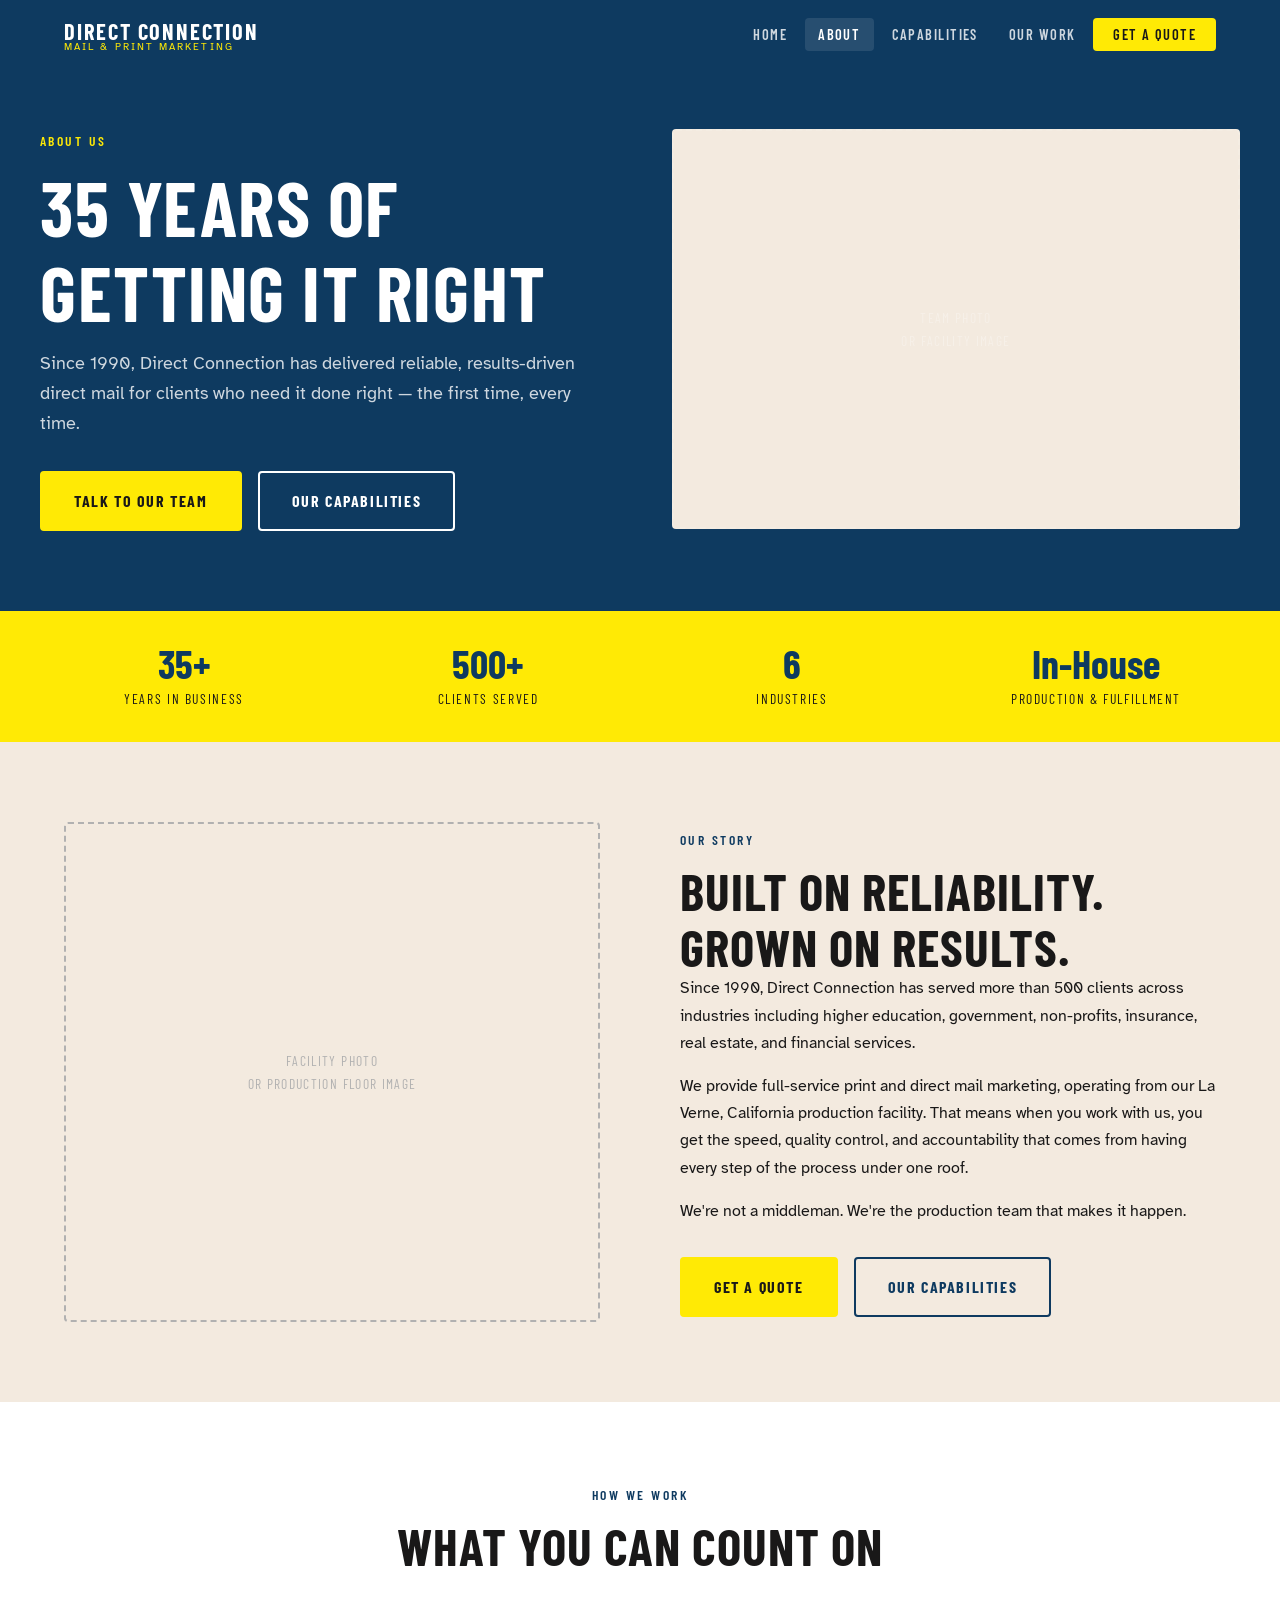
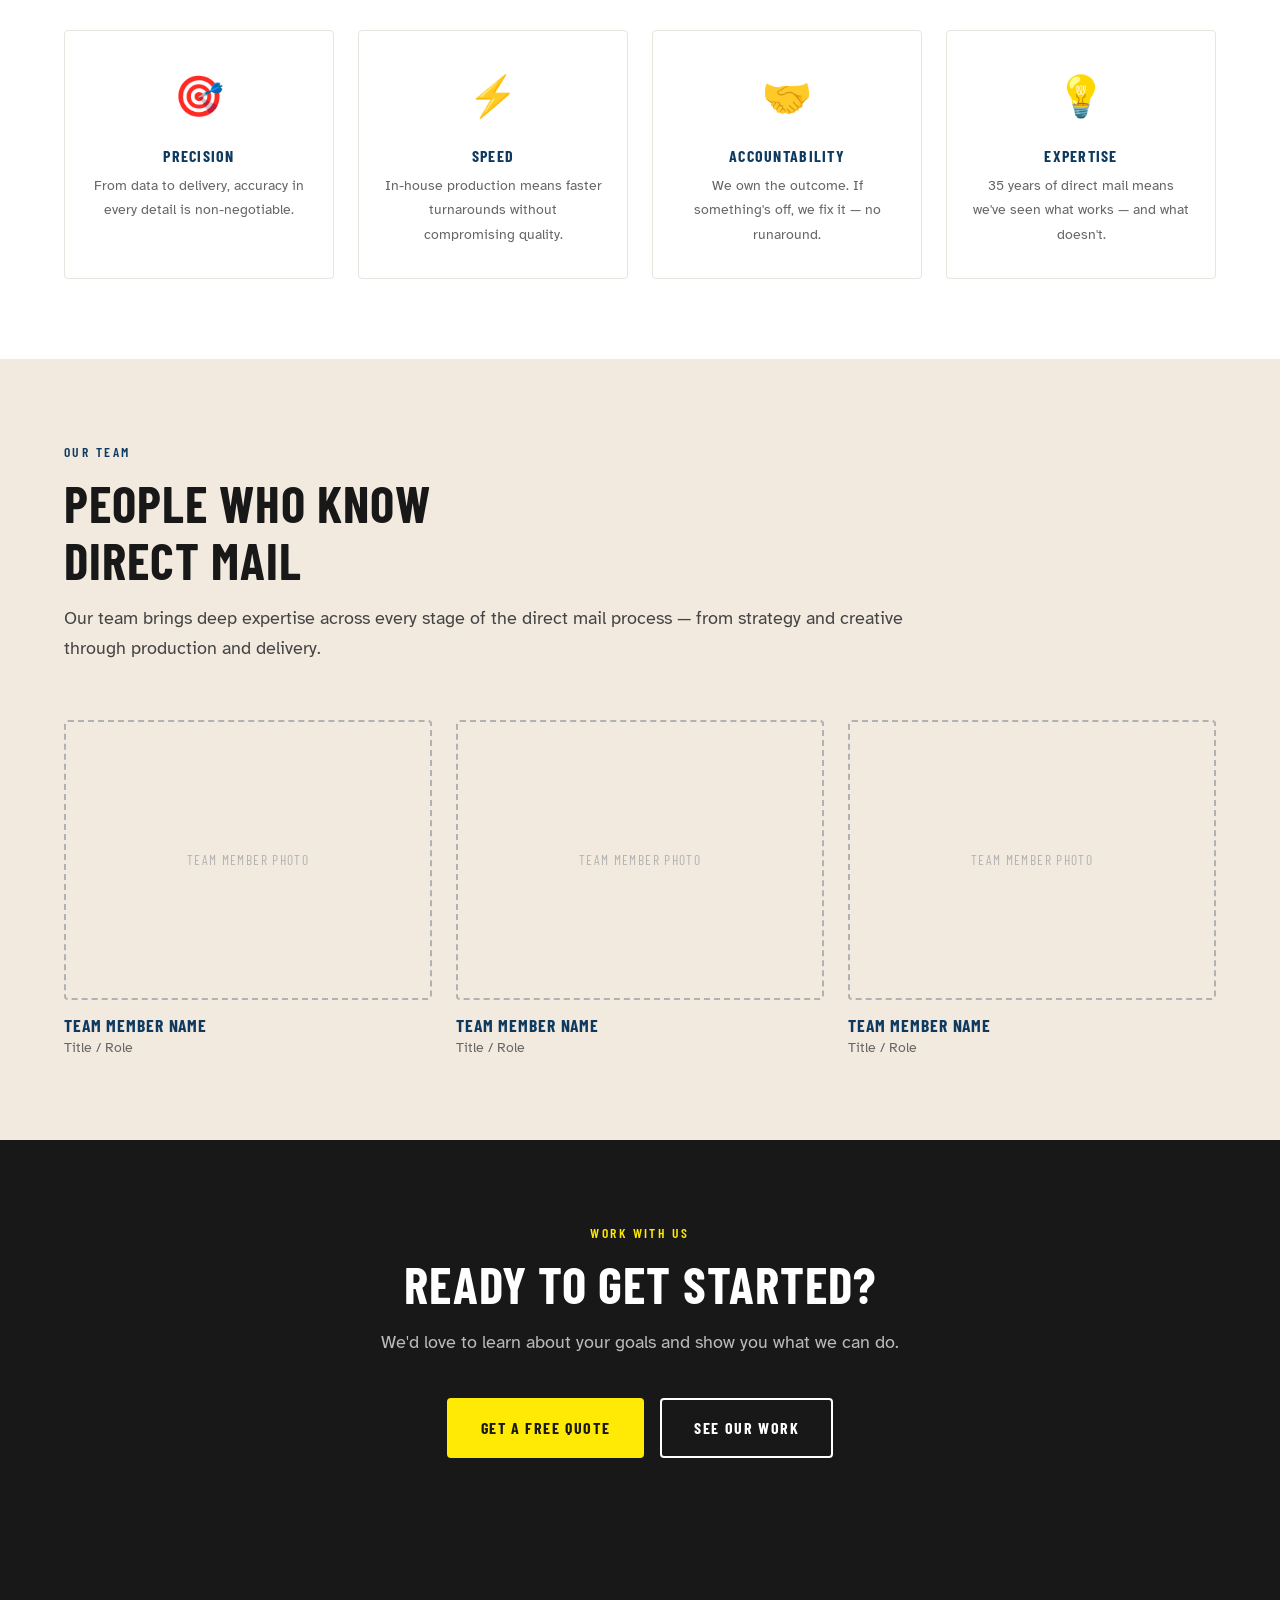
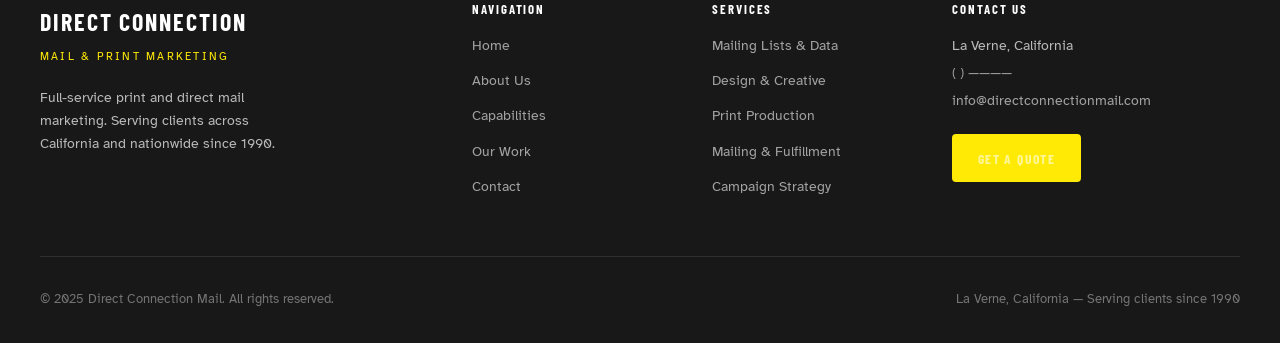
==== about.html @ 409cc42f "Initial commit — Direct Connection Mail website Full static site with brand colors, Google Fonts, an" ====
<!DOCTYPE html>
<html lang="en">
<head>
  <meta charset="UTF-8">
  <meta name="viewport" content="width=device-width, initial-scale=1.0">
  <title>About Us — Direct Connection Mail | La Verne, CA</title>
  <meta name="description" content="Since 1990, Direct Connection Mail has served 500+ clients with full-service print and direct mail marketing from our La Verne, California production facility.">

  <link rel="preconnect" href="https://fonts.googleapis.com">
  <link rel="preconnect" href="https://fonts.gstatic.com" crossorigin>
  <link href="https://fonts.googleapis.com/css2?family=Atkinson+Hyperlegible:ital,wght@0,400;0,700;1,400&family=Barlow+Condensed:wght@400;600;700;800&family=Dancing+Script:wght@600&display=swap" rel="stylesheet">

  <link rel="stylesheet" href="css/style.css">
</head>
<body>

  <!-- ── NAVIGATION ── -->
  <header class="site-header" role="banner">
    <nav class="nav-inner" aria-label="Main navigation">
      <a href="index.html" class="nav-logo" aria-label="Direct Connection Mail home">
        <span class="logo-main">Direct Connection</span>
        <span class="logo-sub">Mail &amp; Print Marketing</span>
      </a>
      <ul class="nav-links" role="list">
        <li><a href="index.html">Home</a></li>
        <li><a href="about.html">About</a></li>
        <li><a href="capabilities.html">Capabilities</a></li>
        <li><a href="work.html">Our Work</a></li>
        <li><a href="contact.html" class="nav-cta">Get a Quote</a></li>
      </ul>
      <button class="nav-toggle" aria-label="Open menu" aria-expanded="false">
        <span></span><span></span><span></span>
      </button>
    </nav>
  </header>

  <main>

    <!-- ── PAGE HERO ── -->
    <section class="page-hero" aria-label="About page hero">
      <div class="page-hero-inner">
        <div>
          <span class="eyebrow on-dark">About Us</span>
          <h1>35 Years of<br>Getting It Right</h1>
          <p>Since 1990, Direct Connection has delivered reliable, results-driven direct mail for clients who need it done right — the first time, every time.</p>
          <div class="btn-group" style="margin-top:2rem;">
            <a href="contact.html" class="btn btn-primary">Talk to Our Team</a>
            <a href="capabilities.html" class="btn btn-outline-white">Our Capabilities</a>
          </div>
        </div>
        <div>
          <div class="img-placeholder" style="height:400px; border-radius:4px; border-color:rgba(255,255,255,0.15); color:rgba(255,255,255,0.3);">
            TEAM PHOTO<br>or Facility Image
          </div>
        </div>
      </div>
    </section>

    <!-- ── STATS BAR ── -->
    <section class="stats-bar" aria-label="Company statistics">
      <div class="stats-bar-inner">
        <div class="stat-item">
          <div class="num" data-count="35" data-suffix="+">35+</div>
          <div class="label">Years in Business</div>
        </div>
        <div class="stat-item">
          <div class="num" data-count="500" data-suffix="+">500+</div>
          <div class="label">Clients Served</div>
        </div>
        <div class="stat-item">
          <div class="num">6</div>
          <div class="label">Industries</div>
        </div>
        <div class="stat-item">
          <div class="num">In-House</div>
          <div class="label">Production &amp; Fulfillment</div>
        </div>
      </div>
    </section>

    <!-- ── COMPANY STORY ── -->
    <section class="about-story" aria-labelledby="story-heading">
      <div class="about-story-inner container">
        <div class="about-story-img fade-in">
          <div class="img-placeholder" style="height:500px; border-radius:4px;">
            FACILITY PHOTO<br>or Production Floor Image
          </div>
        </div>
        <div class="fade-in fade-in-delay-1">
          <span class="eyebrow">Our Story</span>
          <h2 id="story-heading">Built on Reliability.<br>Grown on Results.</h2>
          <p>
            Since 1990, Direct Connection has served more than 500 clients across industries including higher education, government, non-profits, insurance, real estate, and financial services.
          </p>
          <p>
            We provide full-service print and direct mail marketing, operating from our La Verne, California production facility. That means when you work with us, you get the speed, quality control, and accountability that comes from having every step of the process under one roof.
          </p>
          <p>
            We're not a middleman. We're the production team that makes it happen.
          </p>
          <div class="btn-group" style="margin-top:2rem;">
            <a href="contact.html" class="btn btn-primary">Get a Quote</a>
            <a href="capabilities.html" class="btn btn-outline-navy">Our Capabilities</a>
          </div>
        </div>
      </div>
    </section>

    <!-- ── VALUES ── -->
    <section class="about-values section" aria-labelledby="values-heading">
      <div class="container">
        <div class="section-header text-center fade-in">
          <span class="eyebrow">How We Work</span>
          <h2 id="values-heading">What You Can Count On</h2>
        </div>

        <div class="values-grid">
          <div class="value-item fade-in fade-in-delay-1">
            <div class="val-icon" aria-hidden="true">🎯</div>
            <h4>Precision</h4>
            <p>From data to delivery, accuracy in every detail is non-negotiable.</p>
          </div>
          <div class="value-item fade-in fade-in-delay-2">
            <div class="val-icon" aria-hidden="true">⚡</div>
            <h4>Speed</h4>
            <p>In-house production means faster turnarounds without compromising quality.</p>
          </div>
          <div class="value-item fade-in fade-in-delay-3">
            <div class="val-icon" aria-hidden="true">🤝</div>
            <h4>Accountability</h4>
            <p>We own the outcome. If something's off, we fix it — no runaround.</p>
          </div>
          <div class="value-item fade-in fade-in-delay-4">
            <div class="val-icon" aria-hidden="true">💡</div>
            <h4>Expertise</h4>
            <p>35 years of direct mail means we've seen what works — and what doesn't.</p>
          </div>
        </div>
      </div>
    </section>

    <!-- ── TEAM / FACILITY ── -->
    <section class="section bg-cream" aria-labelledby="team-heading">
      <div class="container">
        <div class="section-header fade-in">
          <span class="eyebrow">Our Team</span>
          <h2 id="team-heading">People Who Know<br>Direct Mail</h2>
          <p>Our team brings deep expertise across every stage of the direct mail process — from strategy and creative through production and delivery.</p>
        </div>

        <div style="display:grid; grid-template-columns:repeat(3,1fr); gap:1.5rem; margin-top:2rem;">
          <div class="fade-in fade-in-delay-1">
            <div class="img-placeholder" style="height:280px; border-radius:4px; margin-bottom:1rem;">TEAM MEMBER PHOTO</div>
            <h4 style="font-family:var(--font-head); text-transform:uppercase; letter-spacing:0.05em; color:var(--navy); font-size:1.1rem;">Team Member Name</h4>
            <p style="font-size:0.9rem; color:#666;">Title / Role</p>
          </div>
          <div class="fade-in fade-in-delay-2">
            <div class="img-placeholder" style="height:280px; border-radius:4px; margin-bottom:1rem;">TEAM MEMBER PHOTO</div>
            <h4 style="font-family:var(--font-head); text-transform:uppercase; letter-spacing:0.05em; color:var(--navy); font-size:1.1rem;">Team Member Name</h4>
            <p style="font-size:0.9rem; color:#666;">Title / Role</p>
          </div>
          <div class="fade-in fade-in-delay-3">
            <div class="img-placeholder" style="height:280px; border-radius:4px; margin-bottom:1rem;">TEAM MEMBER PHOTO</div>
            <h4 style="font-family:var(--font-head); text-transform:uppercase; letter-spacing:0.05em; color:var(--navy); font-size:1.1rem;">Team Member Name</h4>
            <p style="font-size:0.9rem; color:#666;">Title / Role</p>
          </div>
        </div>
      </div>
    </section>

    <!-- ── CTA BAND ── -->
    <section class="cta-band" aria-labelledby="about-cta-heading">
      <div class="container">
        <span class="eyebrow on-dark">Work With Us</span>
        <h2 id="about-cta-heading">Ready to Get Started?</h2>
        <p>We'd love to learn about your goals and show you what we can do.</p>
        <div class="btn-group">
          <a href="contact.html" class="btn btn-primary">Get a Free Quote</a>
          <a href="work.html" class="btn btn-outline-white">See Our Work</a>
        </div>
      </div>
    </section>

  </main>

  <!-- ── FOOTER ── -->
  <footer class="site-footer" role="contentinfo">
    <div class="footer-inner">
      <div class="footer-brand">
        <div class="logo-main">Direct Connection</div>
        <div class="logo-sub">Mail &amp; Print Marketing</div>
        <p>Full-service print and direct mail marketing. Serving clients across California and nationwide since 1990.</p>
      </div>
      <div class="footer-col">
        <h5>Navigation</h5>
        <ul>
          <li><a href="index.html">Home</a></li>
          <li><a href="about.html">About Us</a></li>
          <li><a href="capabilities.html">Capabilities</a></li>
          <li><a href="work.html">Our Work</a></li>
          <li><a href="contact.html">Contact</a></li>
        </ul>
      </div>
      <div class="footer-col">
        <h5>Services</h5>
        <ul>
          <li><a href="capabilities.html">Mailing Lists &amp; Data</a></li>
          <li><a href="capabilities.html">Design &amp; Creative</a></li>
          <li><a href="capabilities.html">Print Production</a></li>
          <li><a href="capabilities.html">Mailing &amp; Fulfillment</a></li>
          <li><a href="capabilities.html">Campaign Strategy</a></li>
        </ul>
      </div>
      <div class="footer-col footer-contact">
        <h5>Contact Us</h5>
        <p>
          La Verne, California<br>
          <a href="tel:+1XXXXXXXXXX">( ) &mdash;&mdash;&mdash;&mdash;</a><br>
          <a href="mailto:info@directconnectionmail.com">info@directconnectionmail.com</a>
        </p>
        <div style="margin-top:1.25rem;">
          <a href="contact.html" class="btn btn-primary" style="font-size:0.85rem; padding:0.65rem 1.5rem;">Get a Quote</a>
        </div>
      </div>
    </div>
    <div class="footer-bottom">
      <span>&copy; 2025 Direct Connection Mail. All rights reserved.</span>
      <span>La Verne, California &mdash; Serving clients since 1990</span>
    </div>
  </footer>

  <script src="js/main.js"></script>
</body>
</html>
---- css/style.css ----
/* ============================================================
   DIRECT CONNECTION MAIL — Main Stylesheet
   Brand Colors:
     Navy:     #0E3A60
     Yellow:   #FFEA05
     Cream:    #F3EADF
     Dark:     #191818
     Gray:     #B1B1B1
   ============================================================ */

/* ── Google Fonts loaded in HTML ── */

/* ── CSS Reset & Variables ── */
*, *::before, *::after { box-sizing: border-box; margin: 0; padding: 0; }

:root {
  --navy:    #0E3A60;
  --yellow:  #FFEA05;
  --cream:   #F3EADF;
  --dark:    #191818;
  --gray:    #B1B1B1;
  --white:   #FFFFFF;
  --navy-light: #1a5290;
  --dark-80: rgba(25,24,24,0.8);

  --font-head: 'Barlow Condensed', sans-serif;
  --font-script: 'Dancing Script', cursive;
  --font-body: 'Atkinson Hyperlegible', sans-serif;

  --max-w: 1200px;
  --section-pad: 5rem 1.5rem;
  --radius: 4px;
  --transition: 0.25s ease;
}

html { scroll-behavior: smooth; }

body {
  font-family: var(--font-body);
  font-size: 1rem;
  line-height: 1.7;
  color: var(--dark);
  background: var(--white);
  -webkit-font-smoothing: antialiased;
}

img { max-width: 100%; display: block; }
a { color: inherit; text-decoration: none; }
ul { list-style: none; }

/* ── Typography ── */
h1, h2, h3, h4, h5 {
  font-family: var(--font-head);
  font-weight: 700;
  line-height: 1.1;
  letter-spacing: 0.02em;
  text-transform: uppercase;
}
h1 { font-size: clamp(2.8rem, 6vw, 5rem); }
h2 { font-size: clamp(2rem, 4vw, 3.2rem); }
h3 { font-size: clamp(1.4rem, 2.5vw, 2rem); }
h4 { font-size: 1.2rem; }

.script-accent {
  font-family: var(--font-script);
  font-weight: 400;
  text-transform: none;
  letter-spacing: 0;
  color: var(--navy);
  font-size: 1.3em;
  display: block;
  line-height: 1.3;
}

.eyebrow {
  font-family: var(--font-head);
  font-size: 0.85rem;
  font-weight: 600;
  letter-spacing: 0.18em;
  text-transform: uppercase;
  color: var(--navy);
  display: inline-block;
  margin-bottom: 0.75rem;
}
.eyebrow.on-dark { color: var(--yellow); }

p { margin-bottom: 1rem; max-width: 70ch; }
p:last-child { margin-bottom: 0; }

/* ── Utility ── */
.container { max-width: var(--max-w); margin: 0 auto; padding: 0 1.5rem; }
.text-center { text-align: center; }
.text-center p { margin-left: auto; margin-right: auto; }

.bg-navy  { background: var(--navy); color: var(--white); }
.bg-cream { background: var(--cream); }
.bg-dark  { background: var(--dark); color: var(--white); }
.bg-white { background: var(--white); }

/* ── Buttons ── */
.btn {
  display: inline-flex;
  align-items: center;
  gap: 0.5rem;
  padding: 0.9rem 2rem;
  border-radius: var(--radius);
  font-family: var(--font-head);
  font-size: 1rem;
  font-weight: 700;
  letter-spacing: 0.1em;
  text-transform: uppercase;
  transition: var(--transition);
  cursor: pointer;
  border: 2px solid transparent;
}

.btn-primary {
  background: var(--yellow);
  color: var(--dark);
  border-color: var(--yellow);
}
.btn-primary:hover {
  background: #e6d300;
  border-color: #e6d300;
  transform: translateY(-2px);
  box-shadow: 0 8px 24px rgba(255,234,5,0.35);
}

.btn-outline-white {
  background: transparent;
  color: var(--white);
  border-color: var(--white);
}
.btn-outline-white:hover {
  background: var(--white);
  color: var(--navy);
}

.btn-outline-navy {
  background: transparent;
  color: var(--navy);
  border-color: var(--navy);
}
.btn-outline-navy:hover {
  background: var(--navy);
  color: var(--white);
}

.btn-group {
  display: flex;
  flex-wrap: wrap;
  gap: 1rem;
  margin-top: 2rem;
}

/* ── Image Placeholder ── */
.img-placeholder {
  background: var(--cream);
  border: 2px dashed var(--gray);
  display: flex;
  align-items: center;
  justify-content: center;
  text-align: center;
  color: var(--gray);
  font-family: var(--font-head);
  font-size: 0.85rem;
  letter-spacing: 0.1em;
  text-transform: uppercase;
  padding: 2rem;
}

/* ============================================================
   NAVIGATION
   ============================================================ */
.site-header {
  position: fixed;
  top: 0; left: 0; right: 0;
  z-index: 1000;
  background: var(--navy);
  transition: box-shadow var(--transition);
}
.site-header.scrolled {
  box-shadow: 0 4px 24px rgba(14,58,96,0.25);
}

.nav-inner {
  max-width: var(--max-w);
  margin: 0 auto;
  padding: 0 1.5rem;
  display: flex;
  align-items: center;
  justify-content: space-between;
  height: 72px;
}

.nav-logo {
  display: flex;
  flex-direction: column;
  line-height: 1;
}
.nav-logo .logo-main {
  font-family: var(--font-head);
  font-weight: 700;
  font-size: 1.4rem;
  letter-spacing: 0.08em;
  text-transform: uppercase;
  color: var(--white);
}
.nav-logo .logo-sub {
  font-family: var(--font-body);
  font-size: 0.65rem;
  letter-spacing: 0.2em;
  text-transform: uppercase;
  color: var(--yellow);
}

.nav-links {
  display: flex;
  align-items: center;
  gap: 0.25rem;
}

.nav-links a {
  font-family: var(--font-head);
  font-size: 0.9rem;
  font-weight: 600;
  letter-spacing: 0.1em;
  text-transform: uppercase;
  color: rgba(255,255,255,0.8);
  padding: 0.5rem 0.85rem;
  border-radius: var(--radius);
  transition: var(--transition);
}
.nav-links a:hover,
.nav-links a.active {
  color: var(--white);
  background: rgba(255,255,255,0.1);
}

.nav-cta {
  background: var(--yellow) !important;
  color: var(--dark) !important;
  padding: 0.5rem 1.25rem !important;
}
.nav-cta:hover {
  background: #e6d300 !important;
}

.nav-toggle {
  display: none;
  flex-direction: column;
  gap: 5px;
  background: none;
  border: none;
  cursor: pointer;
  padding: 0.5rem;
}
.nav-toggle span {
  display: block;
  width: 26px;
  height: 2px;
  background: var(--white);
  transition: var(--transition);
}

/* ============================================================
   HERO
   ============================================================ */
.hero {
  min-height: 100vh;
  display: grid;
  grid-template-columns: 1fr 1fr;
  padding-top: 72px;
  background: var(--navy);
  overflow: hidden;
}

.hero-content {
  display: flex;
  flex-direction: column;
  justify-content: center;
  padding: 5rem 3rem 5rem 2rem;
  max-width: 640px;
  margin-left: auto;
}

.hero h1 {
  color: var(--white);
  margin-bottom: 0.5rem;
  font-size: clamp(2.5rem, 5vw, 4.5rem);
}

.hero h1 .accent-line {
  color: var(--yellow);
  display: block;
}

.hero-desc {
  color: rgba(255,255,255,0.8);
  font-size: 1.15rem;
  margin: 1.5rem 0 2.5rem;
  max-width: 52ch;
}

.hero-visual {
  position: relative;
  overflow: hidden;
}

.hero-visual .img-placeholder {
  height: 100%;
  min-height: 500px;
  background: rgba(14,58,96,0.5);
  border: 2px dashed rgba(255,255,255,0.2);
  color: rgba(255,255,255,0.4);
}

.hero-badges {
  display: flex;
  gap: 1.5rem;
  flex-wrap: wrap;
  margin-top: 2.5rem;
  padding-top: 2.5rem;
  border-top: 1px solid rgba(255,255,255,0.15);
}

.hero-badge {
  display: flex;
  flex-direction: column;
}
.hero-badge .num {
  font-family: var(--font-head);
  font-size: 2.2rem;
  font-weight: 700;
  color: var(--yellow);
  line-height: 1;
}
.hero-badge .label {
  font-size: 0.8rem;
  letter-spacing: 0.08em;
  color: rgba(255,255,255,0.6);
  text-transform: uppercase;
}

/* ============================================================
   STATS BAR
   ============================================================ */
.stats-bar {
  background: var(--yellow);
  padding: 2rem 1.5rem;
}
.stats-bar-inner {
  max-width: var(--max-w);
  margin: 0 auto;
  display: grid;
  grid-template-columns: repeat(4, 1fr);
  gap: 1rem;
  text-align: center;
}
.stat-item .num {
  font-family: var(--font-head);
  font-size: 2.5rem;
  font-weight: 700;
  color: var(--navy);
  line-height: 1;
}
.stat-item .label {
  font-family: var(--font-head);
  font-size: 0.85rem;
  letter-spacing: 0.12em;
  text-transform: uppercase;
  color: var(--dark);
  margin-top: 0.25rem;
}

/* ============================================================
   SECTIONS — Generic
   ============================================================ */
.section { padding: var(--section-pad); }

.section-header {
  margin-bottom: 3.5rem;
}
.section-header h2 { margin-bottom: 1rem; }
.section-header p { font-size: 1.1rem; color: #444; }

/* ============================================================
   VALUE PROPS
   ============================================================ */
.value-props {
  padding: 5rem 1.5rem;
  background: var(--cream);
}
.value-grid {
  display: grid;
  grid-template-columns: repeat(3, 1fr);
  gap: 2rem;
}
.value-card {
  background: var(--white);
  padding: 2.5rem 2rem;
  border-top: 4px solid var(--yellow);
  border-radius: var(--radius);
}
.value-card .icon {
  font-size: 2.5rem;
  margin-bottom: 1rem;
  display: block;
}
.value-card h3 {
  font-size: 1.4rem;
  margin-bottom: 0.75rem;
  color: var(--navy);
}
.value-card p { color: #555; font-size: 0.95rem; }

/* ============================================================
   SERVICES / CAPABILITIES
   ============================================================ */
.services-section { padding: var(--section-pad); }

.services-grid {
  display: grid;
  grid-template-columns: repeat(3, 1fr);
  gap: 1.5rem;
}
.service-card {
  padding: 2rem 1.75rem;
  border: 1px solid #e8e4de;
  border-radius: var(--radius);
  transition: var(--transition);
  cursor: default;
}
.service-card:hover {
  border-color: var(--navy);
  box-shadow: 0 8px 32px rgba(14,58,96,0.08);
  transform: translateY(-3px);
}
.service-card .service-num {
  font-family: var(--font-head);
  font-size: 3rem;
  font-weight: 700;
  color: var(--yellow);
  line-height: 1;
  margin-bottom: 0.75rem;
}
.service-card h3 {
  font-size: 1.25rem;
  color: var(--navy);
  margin-bottom: 0.75rem;
}
.service-card p { color: #555; font-size: 0.95rem; }
.service-card ul {
  margin-top: 1rem;
  list-style: none;
}
.service-card ul li {
  font-size: 0.9rem;
  color: #555;
  padding: 0.3rem 0;
  padding-left: 1.25rem;
  position: relative;
}
.service-card ul li::before {
  content: '→';
  position: absolute;
  left: 0;
  color: var(--navy);
  font-size: 0.8rem;
}

/* ============================================================
   INDUSTRIES
   ============================================================ */
.industries-section {
  padding: var(--section-pad);
  background: var(--navy);
  color: var(--white);
}
.industries-grid {
  display: grid;
  grid-template-columns: repeat(3, 1fr);
  gap: 1rem;
  margin-top: 3rem;
}
.industry-tag {
  display: flex;
  align-items: center;
  gap: 1rem;
  padding: 1.5rem;
  border: 1px solid rgba(255,255,255,0.15);
  border-radius: var(--radius);
  transition: var(--transition);
}
.industry-tag:hover {
  background: rgba(255,255,255,0.05);
  border-color: var(--yellow);
}
.industry-tag .ind-icon { font-size: 1.5rem; }
.industry-tag span {
  font-family: var(--font-head);
  font-size: 1rem;
  font-weight: 600;
  letter-spacing: 0.05em;
  text-transform: uppercase;
}

/* ============================================================
   WORK / PORTFOLIO
   ============================================================ */
.work-section { padding: var(--section-pad); background: var(--cream); }

.work-grid {
  display: grid;
  grid-template-columns: repeat(3, 1fr);
  gap: 1.5rem;
}
.work-card {
  background: var(--white);
  border-radius: var(--radius);
  overflow: hidden;
  transition: var(--transition);
  box-shadow: 0 2px 12px rgba(0,0,0,0.06);
}
.work-card:hover {
  transform: translateY(-4px);
  box-shadow: 0 12px 40px rgba(14,58,96,0.14);
}
.work-card .work-img {
  height: 220px;
  background: var(--navy);
  position: relative;
  overflow: hidden;
}
.work-card .work-img .img-placeholder {
  height: 100%;
  background: linear-gradient(135deg, var(--navy), var(--navy-light));
  border: none;
  color: rgba(255,255,255,0.3);
}
.work-card-body { padding: 1.5rem; }
.work-card-body .tag {
  font-family: var(--font-head);
  font-size: 0.75rem;
  font-weight: 600;
  letter-spacing: 0.15em;
  text-transform: uppercase;
  color: var(--navy);
  margin-bottom: 0.5rem;
}
.work-card-body h3 {
  font-size: 1.15rem;
  color: var(--dark);
  margin-bottom: 0.5rem;
}
.work-card-body p { font-size: 0.9rem; color: #666; }

/* ============================================================
   TESTIMONIALS
   ============================================================ */
.testimonials-section { padding: var(--section-pad); }
.testimonials-grid {
  display: grid;
  grid-template-columns: repeat(3, 1fr);
  gap: 2rem;
}
.testimonial-card {
  padding: 2.5rem;
  background: var(--cream);
  border-radius: var(--radius);
  position: relative;
}
.testimonial-card::before {
  content: '\201C';
  font-family: Georgia, serif;
  font-size: 6rem;
  line-height: 1;
  color: var(--yellow);
  position: absolute;
  top: -0.5rem;
  left: 1.5rem;
  opacity: 0.7;
}
.testimonial-card blockquote {
  font-size: 1rem;
  line-height: 1.75;
  color: #444;
  margin-bottom: 1.5rem;
  padding-top: 2rem;
}
.testimonial-author strong {
  display: block;
  font-family: var(--font-head);
  font-size: 1rem;
  font-weight: 700;
  color: var(--navy);
  text-transform: uppercase;
  letter-spacing: 0.05em;
}
.testimonial-author span {
  font-size: 0.85rem;
  color: #888;
}

/* ============================================================
   CTA BAND
   ============================================================ */
.cta-band {
  padding: 5rem 1.5rem;
  background: var(--dark);
  text-align: center;
}
.cta-band h2 { color: var(--white); margin-bottom: 1rem; }
.cta-band p { color: rgba(255,255,255,0.7); margin: 0 auto 2.5rem; font-size: 1.1rem; }
.cta-band .btn-group { justify-content: center; }

/* ============================================================
   ABOUT PAGE
   ============================================================ */
.page-hero {
  padding: 8rem 1.5rem 5rem;
  background: var(--navy);
  color: var(--white);
}
.page-hero-inner {
  max-width: var(--max-w);
  margin: 0 auto;
  display: grid;
  grid-template-columns: 1fr 1fr;
  gap: 4rem;
  align-items: center;
}
.page-hero h1 { margin-bottom: 1rem; }
.page-hero p { color: rgba(255,255,255,0.8); font-size: 1.1rem; }

.about-story {
  padding: var(--section-pad);
  background: var(--cream);
}
.about-story-inner {
  max-width: var(--max-w);
  margin: 0 auto;
  display: grid;
  grid-template-columns: 1fr 1fr;
  gap: 5rem;
  align-items: center;
}
.about-story-img .img-placeholder {
  height: 500px;
  border-radius: var(--radius);
}

.about-values { padding: var(--section-pad); }
.values-grid {
  display: grid;
  grid-template-columns: repeat(4, 1fr);
  gap: 1.5rem;
}
.value-item {
  text-align: center;
  padding: 2rem 1.5rem;
  border: 1px solid #e8e4de;
  border-radius: var(--radius);
}
.value-item .val-icon { font-size: 2.5rem; margin-bottom: 1rem; }
.value-item h4 {
  font-size: 1rem;
  text-transform: uppercase;
  letter-spacing: 0.08em;
  color: var(--navy);
  margin-bottom: 0.5rem;
}
.value-item p { font-size: 0.9rem; color: #666; }

/* ============================================================
   CAPABILITIES PAGE
   ============================================================ */
.capabilities-list { padding: var(--section-pad); }
.cap-item {
  display: grid;
  grid-template-columns: 1fr 2fr;
  gap: 4rem;
  padding: 4rem 0;
  border-bottom: 1px solid #e8e4de;
  align-items: start;
}
.cap-item:last-child { border-bottom: none; }
.cap-number {
  font-family: var(--font-head);
  font-size: 5rem;
  font-weight: 700;
  color: var(--yellow);
  line-height: 1;
}
.cap-detail h3 {
  font-size: 1.8rem;
  color: var(--navy);
  margin-bottom: 0.5rem;
}
.cap-benefit {
  font-family: var(--font-head);
  font-size: 1.1rem;
  font-weight: 600;
  color: var(--navy);
  margin-bottom: 1rem;
  text-transform: uppercase;
  letter-spacing: 0.05em;
}
.cap-detail p { color: #555; }
.cap-list {
  display: grid;
  grid-template-columns: 1fr 1fr;
  gap: 0.5rem;
  margin-top: 1.5rem;
}
.cap-list li {
  font-size: 0.95rem;
  color: #444;
  padding-left: 1.25rem;
  position: relative;
}
.cap-list li::before {
  content: '→';
  position: absolute;
  left: 0;
  color: var(--navy);
  font-size: 0.8rem;
}

/* ============================================================
   WORK PAGE
   ============================================================ */
.work-filter {
  display: flex;
  gap: 0.75rem;
  flex-wrap: wrap;
  margin-bottom: 3rem;
}
.filter-btn {
  font-family: var(--font-head);
  font-size: 0.85rem;
  font-weight: 600;
  letter-spacing: 0.1em;
  text-transform: uppercase;
  padding: 0.5rem 1.25rem;
  border-radius: 999px;
  border: 2px solid #e0dbd4;
  background: transparent;
  color: #666;
  cursor: pointer;
  transition: var(--transition);
}
.filter-btn:hover,
.filter-btn.active {
  border-color: var(--navy);
  background: var(--navy);
  color: var(--white);
}

/* ============================================================
   CONTACT PAGE
   ============================================================ */
.contact-section { padding: var(--section-pad); }
.contact-inner {
  max-width: var(--max-w);
  margin: 0 auto;
  display: grid;
  grid-template-columns: 5fr 4fr;
  gap: 5rem;
  align-items: start;
}
.contact-form-wrap h2 { margin-bottom: 0.5rem; color: var(--navy); }
.contact-form-wrap .subhead { font-size: 1.1rem; color: #555; margin-bottom: 2rem; }

.form-grid {
  display: grid;
  grid-template-columns: 1fr 1fr;
  gap: 1.25rem;
}
.form-group { display: flex; flex-direction: column; gap: 0.4rem; }
.form-group.full { grid-column: 1 / -1; }
.form-group label {
  font-family: var(--font-head);
  font-size: 0.8rem;
  font-weight: 700;
  letter-spacing: 0.12em;
  text-transform: uppercase;
  color: var(--dark);
}
.form-group input,
.form-group select,
.form-group textarea {
  padding: 0.85rem 1rem;
  border: 2px solid #e0dbd4;
  border-radius: var(--radius);
  font-family: var(--font-body);
  font-size: 1rem;
  color: var(--dark);
  background: var(--white);
  transition: var(--transition);
  width: 100%;
}
.form-group input:focus,
.form-group select:focus,
.form-group textarea:focus {
  outline: none;
  border-color: var(--navy);
  box-shadow: 0 0 0 3px rgba(14,58,96,0.1);
}
.form-group textarea { resize: vertical; min-height: 140px; }
.form-submit { margin-top: 1.5rem; }
.form-note { font-size: 0.85rem; color: #888; margin-top: 0.75rem; }

.contact-info-wrap { padding-top: 1rem; }
.contact-info-wrap h3 { color: var(--navy); margin-bottom: 1.5rem; font-size: 1.5rem; }

.contact-detail {
  display: flex;
  gap: 1rem;
  margin-bottom: 1.5rem;
}
.contact-detail .det-icon {
  font-size: 1.25rem;
  width: 2.5rem;
  flex-shrink: 0;
  padding-top: 0.1rem;
}
.contact-detail h4 {
  font-family: var(--font-head);
  font-size: 0.8rem;
  font-weight: 700;
  letter-spacing: 0.12em;
  text-transform: uppercase;
  color: var(--gray);
  margin-bottom: 0.25rem;
}
.contact-detail p, .contact-detail a {
  font-size: 1rem;
  color: var(--dark);
  transition: var(--transition);
}
.contact-detail a:hover { color: var(--navy); }

.contact-trust {
  margin-top: 3rem;
  padding: 2rem;
  background: var(--cream);
  border-radius: var(--radius);
}
.contact-trust h4 {
  font-family: var(--font-head);
  font-size: 0.85rem;
  font-weight: 700;
  letter-spacing: 0.12em;
  text-transform: uppercase;
  color: var(--navy);
  margin-bottom: 1rem;
}
.trust-items { display: flex; flex-direction: column; gap: 0.75rem; }
.trust-item { display: flex; align-items: center; gap: 0.75rem; font-size: 0.95rem; color: #555; }
.trust-item::before {
  content: '✓';
  width: 1.5rem;
  height: 1.5rem;
  background: var(--navy);
  color: var(--white);
  border-radius: 50%;
  display: flex;
  align-items: center;
  justify-content: center;
  font-size: 0.75rem;
  flex-shrink: 0;
}

/* ============================================================
   FOOTER
   ============================================================ */
.site-footer {
  background: var(--dark);
  color: rgba(255,255,255,0.7);
  padding: 4rem 1.5rem 2rem;
}
.footer-inner {
  max-width: var(--max-w);
  margin: 0 auto;
  display: grid;
  grid-template-columns: 2fr 1fr 1fr 1.5fr;
  gap: 3rem;
  padding-bottom: 3rem;
  border-bottom: 1px solid rgba(255,255,255,0.1);
}
.footer-brand .logo-main {
  font-family: var(--font-head);
  font-size: 1.5rem;
  font-weight: 700;
  letter-spacing: 0.08em;
  text-transform: uppercase;
  color: var(--white);
  margin-bottom: 0.25rem;
}
.footer-brand .logo-sub {
  font-family: var(--font-body);
  font-size: 0.7rem;
  letter-spacing: 0.2em;
  text-transform: uppercase;
  color: var(--yellow);
  margin-bottom: 1.25rem;
}
.footer-brand p { font-size: 0.9rem; max-width: 28ch; line-height: 1.6; }

.footer-col h5 {
  font-family: var(--font-head);
  font-size: 0.8rem;
  font-weight: 700;
  letter-spacing: 0.15em;
  text-transform: uppercase;
  color: var(--white);
  margin-bottom: 1rem;
}
.footer-col ul li { margin-bottom: 0.5rem; }
.footer-col ul li a {
  font-size: 0.9rem;
  color: rgba(255,255,255,0.6);
  transition: var(--transition);
}
.footer-col ul li a:hover { color: var(--yellow); }

.footer-contact p { font-size: 0.9rem; line-height: 1.9; }
.footer-contact a { color: rgba(255,255,255,0.6); transition: var(--transition); }
.footer-contact a:hover { color: var(--yellow); }

.footer-bottom {
  max-width: var(--max-w);
  margin: 2rem auto 0;
  display: flex;
  justify-content: space-between;
  align-items: center;
  font-size: 0.8rem;
  color: rgba(255,255,255,0.4);
  flex-wrap: wrap;
  gap: 1rem;
}

/* ============================================================
   PROCESS STRIP
   ============================================================ */
.process-section { padding: var(--section-pad); background: var(--navy); }
.process-steps {
  display: grid;
  grid-template-columns: repeat(4, 1fr);
  gap: 0;
  margin-top: 3rem;
  position: relative;
}
.process-steps::before {
  content: '';
  position: absolute;
  top: 2rem;
  left: 12.5%;
  right: 12.5%;
  height: 2px;
  background: rgba(255,234,5,0.3);
}
.process-step { text-align: center; padding: 0 1.5rem; position: relative; }
.step-num {
  width: 4rem;
  height: 4rem;
  background: var(--yellow);
  color: var(--dark);
  font-family: var(--font-head);
  font-size: 1.4rem;
  font-weight: 700;
  border-radius: 50%;
  display: flex;
  align-items: center;
  justify-content: center;
  margin: 0 auto 1.25rem;
  position: relative;
  z-index: 1;
}
.process-step h4 {
  font-size: 1rem;
  color: var(--white);
  text-transform: uppercase;
  letter-spacing: 0.08em;
  margin-bottom: 0.5rem;
}
.process-step p { font-size: 0.9rem; color: rgba(255,255,255,0.6); }

/* ============================================================
   SCROLL ANIMATIONS
   ============================================================ */
.fade-in {
  opacity: 0;
  transform: translateY(24px);
  transition: opacity 0.6s ease, transform 0.6s ease;
}
.fade-in.visible {
  opacity: 1;
  transform: none;
}
.fade-in-delay-1 { transition-delay: 0.1s; }
.fade-in-delay-2 { transition-delay: 0.2s; }
.fade-in-delay-3 { transition-delay: 0.3s; }
.fade-in-delay-4 { transition-delay: 0.4s; }
.fade-in-delay-5 { transition-delay: 0.5s; }

/* ============================================================
   RESPONSIVE
   ============================================================ */
@media (max-width: 1024px) {
  .hero { grid-template-columns: 1fr; min-height: auto; }
  .hero-content { padding: 4rem 1.5rem; max-width: 100%; margin: 0; }
  .hero-visual { display: none; }

  .value-grid,
  .services-grid,
  .industries-grid,
  .work-grid,
  .testimonials-grid { grid-template-columns: 1fr 1fr; }

  .values-grid,
  .process-steps { grid-template-columns: 1fr 1fr; }

  .process-steps::before { display: none; }

  .footer-inner { grid-template-columns: 1fr 1fr; }

  .page-hero-inner,
  .about-story-inner { grid-template-columns: 1fr; gap: 2rem; }

  .contact-inner { grid-template-columns: 1fr; }

  .stats-bar-inner { grid-template-columns: 1fr 1fr; gap: 2rem; }

  .cap-item { grid-template-columns: 1fr; gap: 1.5rem; }
  .cap-number { font-size: 3rem; }
}

@media (max-width: 768px) {
  .nav-links { display: none; }
  .nav-toggle { display: flex; }

  .nav-links.open {
    display: flex;
    flex-direction: column;
    position: fixed;
    top: 72px; left: 0; right: 0;
    background: var(--navy);
    padding: 1.5rem;
    gap: 0.5rem;
    border-top: 1px solid rgba(255,255,255,0.1);
  }
  .nav-links.open a { padding: 0.75rem 1rem; }

  .hero-badges { gap: 1rem; }

  .value-grid,
  .services-grid,
  .industries-grid,
  .work-grid,
  .testimonials-grid,
  .values-grid,
  .process-steps { grid-template-columns: 1fr; }

  .stats-bar-inner { grid-template-columns: 1fr 1fr; }

  .form-grid { grid-template-columns: 1fr; }

  .footer-inner { grid-template-columns: 1fr; gap: 2rem; }
  .footer-bottom { flex-direction: column; text-align: center; }

  .cap-list { grid-template-columns: 1fr; }
}

@media (max-width: 480px) {
  :root { --section-pad: 3.5rem 1rem; }
  .stats-bar-inner { grid-template-columns: 1fr 1fr; }
  .btn-group { flex-direction: column; align-items: flex-start; }
}
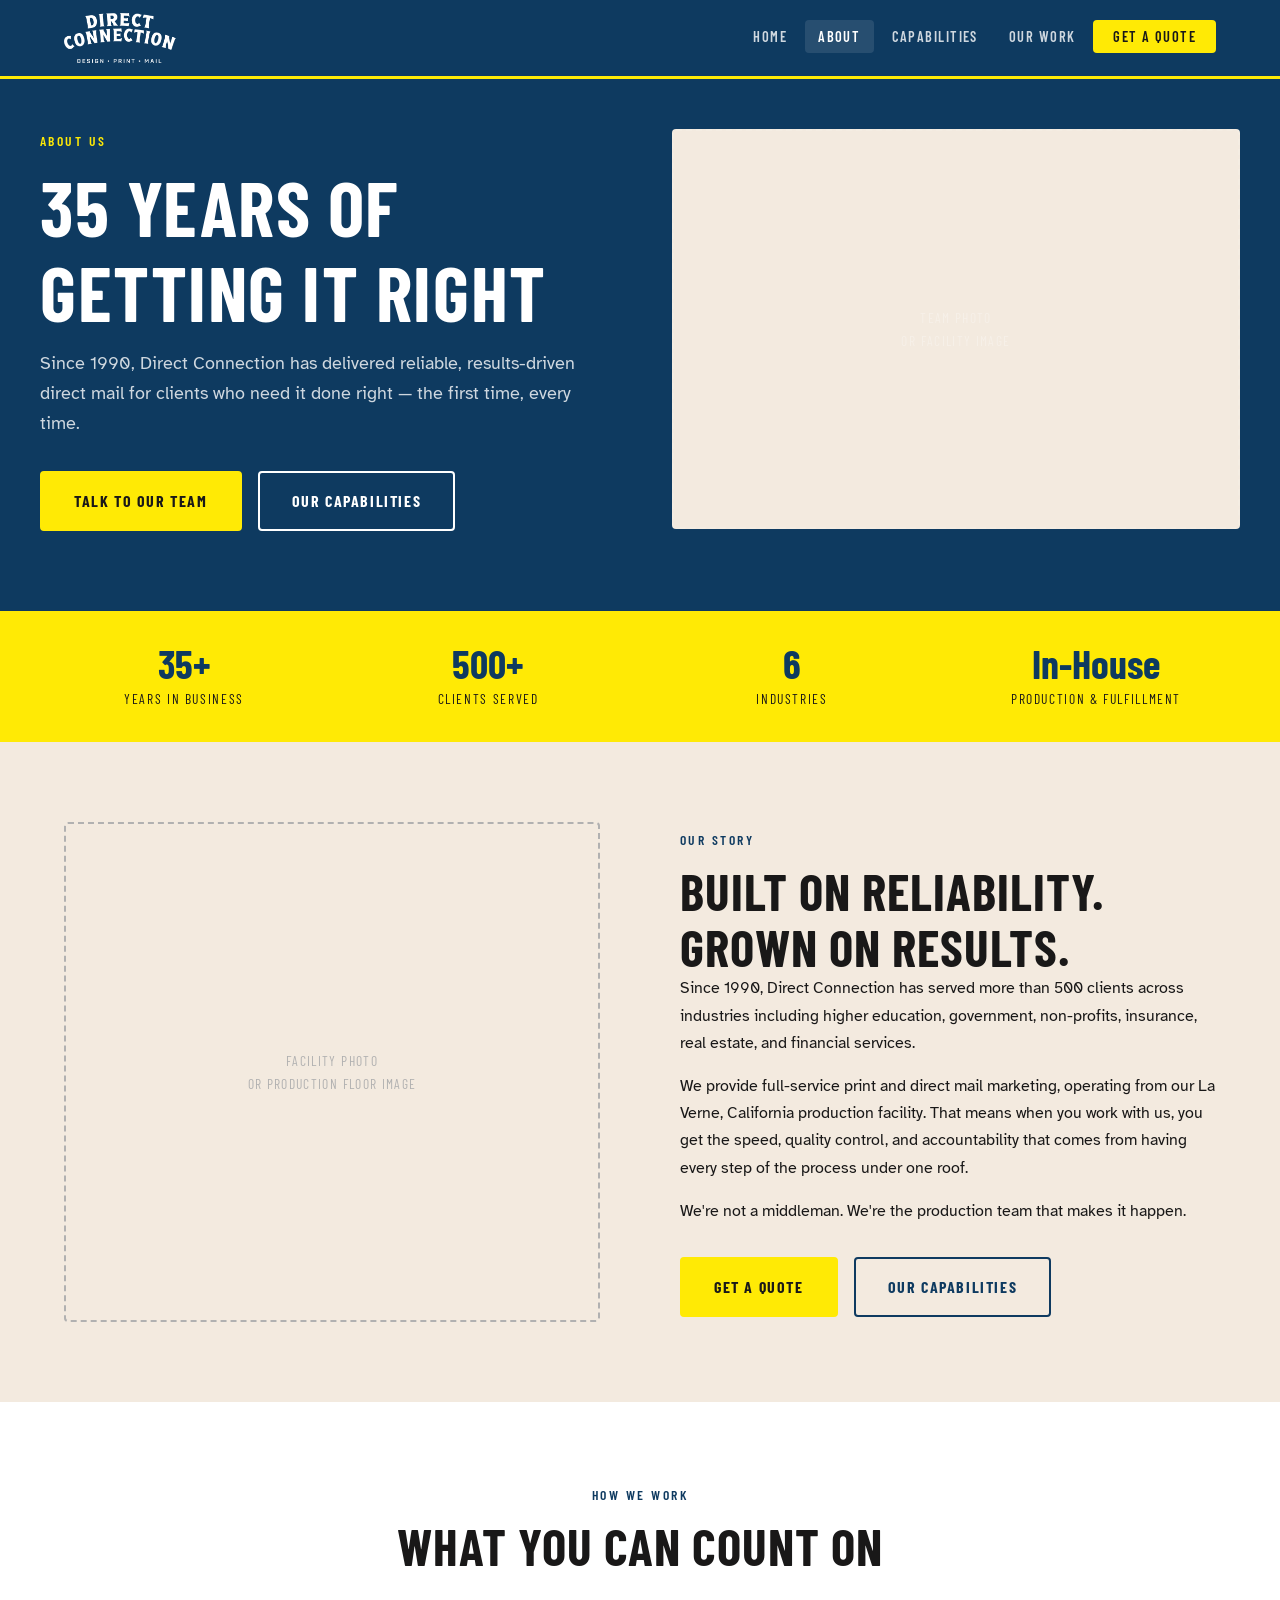
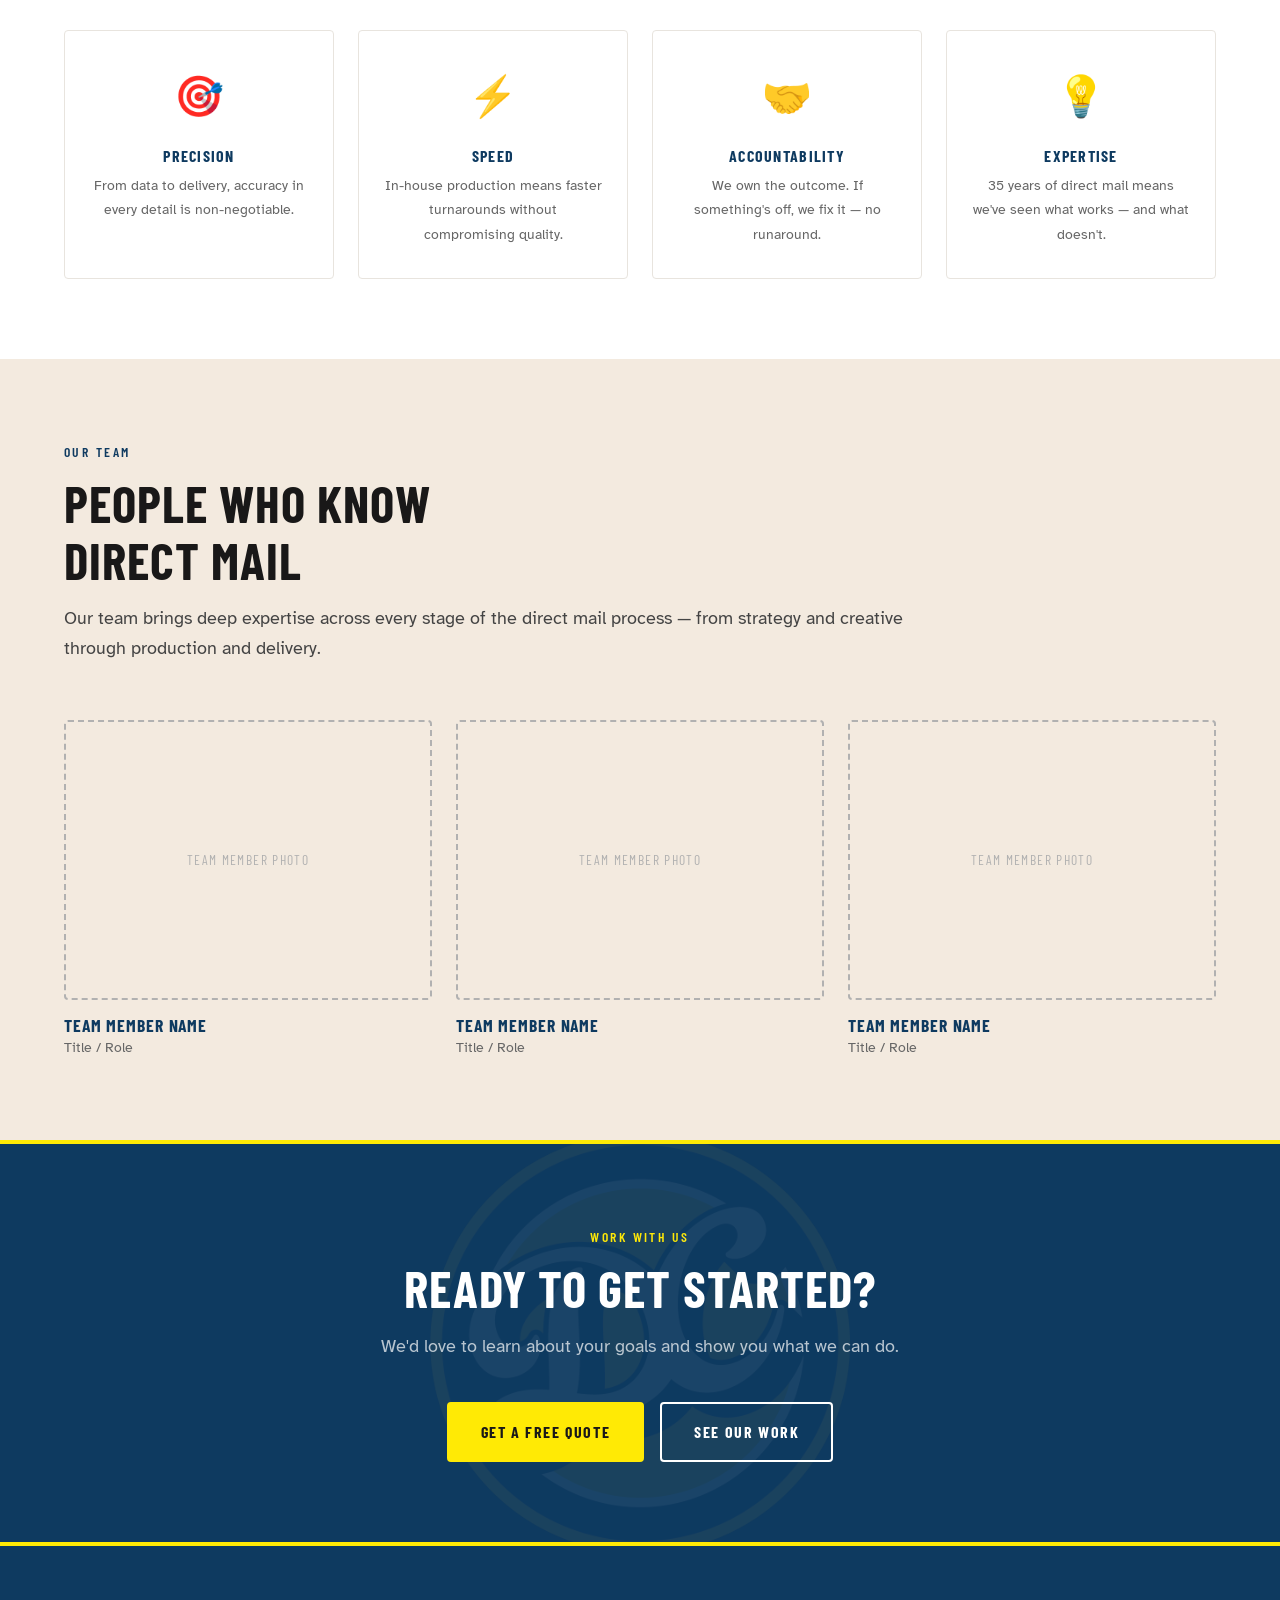
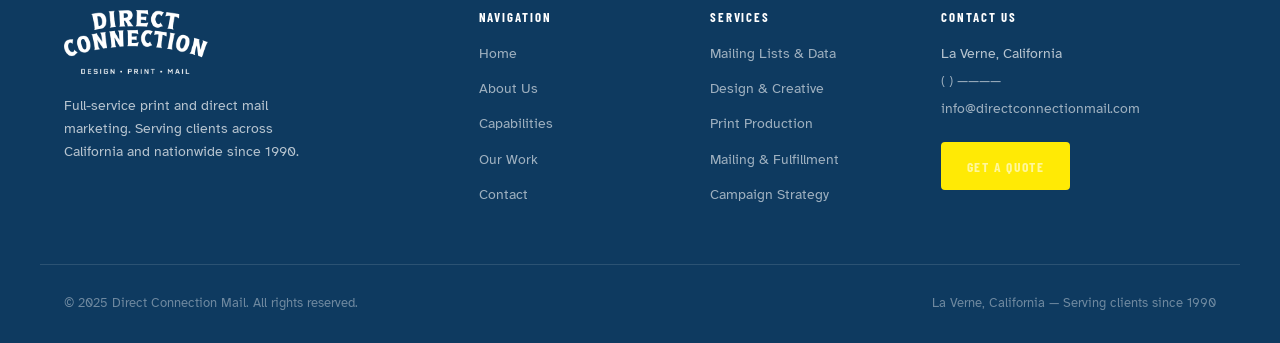
==== commit 48656248: "Add brand logos and dial in visual identity - Replace nav/footer text with Primary Wordmark WHT.png " ====
--- a/about.html
+++ b/about.html
@@ -10,6 +10,7 @@
   <link rel="preconnect" href="https://fonts.gstatic.com" crossorigin>
   <link href="https://fonts.googleapis.com/css2?family=Atkinson+Hyperlegible:ital,wght@0,400;0,700;1,400&family=Barlow+Condensed:wght@400;600;700;800&family=Dancing+Script:wght@600&display=swap" rel="stylesheet">
 
+  <link rel="icon" type="image/png" href="assets/images/logos/Monogram Patch TEXT.png">
   <link rel="stylesheet" href="css/style.css">
 </head>
 <body>
@@ -17,10 +18,7 @@
   <!-- ── NAVIGATION ── -->
   <header class="site-header" role="banner">
     <nav class="nav-inner" aria-label="Main navigation">
-      <a href="index.html" class="nav-logo" aria-label="Direct Connection Mail home">
-        <span class="logo-main">Direct Connection</span>
-        <span class="logo-sub">Mail &amp; Print Marketing</span>
-      </a>
+      <a href="index.html" class="nav-logo" aria-label="Direct Connection Mail home"><img src="assets/images/logos/Primary Wordmark WHT.png" alt="Direct Connection"></a>
       <ul class="nav-links" role="list">
         <li><a href="index.html">Home</a></li>
         <li><a href="about.html">About</a></li>
@@ -187,8 +185,7 @@
   <footer class="site-footer" role="contentinfo">
     <div class="footer-inner">
       <div class="footer-brand">
-        <div class="logo-main">Direct Connection</div>
-        <div class="logo-sub">Mail &amp; Print Marketing</div>
+        <img src="assets/images/logos/Primary Wordmark WHT.png" alt="Direct Connection" class="footer-logo">
         <p>Full-service print and direct mail marketing. Serving clients across California and nationwide since 1990.</p>
       </div>
       <div class="footer-col">
--- a/css/style.css
+++ b/css/style.css
@@ -178,9 +178,10 @@
   z-index: 1000;
   background: var(--navy);
   transition: box-shadow var(--transition);
+  border-bottom: 3px solid var(--yellow);
 }
 .site-header.scrolled {
-  box-shadow: 0 4px 24px rgba(14,58,96,0.25);
+  box-shadow: 0 4px 24px rgba(14,58,96,0.35);
 }
 
 .nav-inner {
@@ -190,28 +191,16 @@
   display: flex;
   align-items: center;
   justify-content: space-between;
-  height: 72px;
+  height: 76px;
 }
 
 .nav-logo {
   display: flex;
-  flex-direction: column;
-  line-height: 1;
-}
-.nav-logo .logo-main {
-  font-family: var(--font-head);
-  font-weight: 700;
-  font-size: 1.4rem;
-  letter-spacing: 0.08em;
-  text-transform: uppercase;
-  color: var(--white);
-}
-.nav-logo .logo-sub {
-  font-family: var(--font-body);
-  font-size: 0.65rem;
-  letter-spacing: 0.2em;
-  text-transform: uppercase;
-  color: var(--yellow);
+  align-items: center;
+}
+.nav-logo img {
+  height: 50px;
+  width: auto;
 }
 
 .nav-links {
@@ -282,6 +271,15 @@
   padding: 5rem 3rem 5rem 2rem;
   max-width: 640px;
   margin-left: auto;
+}
+
+.hero-badge-logo {
+  margin-bottom: 1.75rem;
+}
+.hero-badge-logo img {
+  height: 120px;
+  width: auto;
+  filter: drop-shadow(0 4px 16px rgba(0,0,0,0.3));
 }
 
 .hero h1 {
@@ -607,12 +605,26 @@
    ============================================================ */
 .cta-band {
   padding: 5rem 1.5rem;
-  background: var(--dark);
+  background: var(--navy);
   text-align: center;
-}
-.cta-band h2 { color: var(--white); margin-bottom: 1rem; }
-.cta-band p { color: rgba(255,255,255,0.7); margin: 0 auto 2.5rem; font-size: 1.1rem; }
-.cta-band .btn-group { justify-content: center; }
+  position: relative;
+  overflow: hidden;
+  border-top: 4px solid var(--yellow);
+}
+.cta-band::before {
+  content: '';
+  position: absolute;
+  top: 50%; left: 50%;
+  transform: translate(-50%, -50%);
+  width: 420px;
+  height: 420px;
+  background: url('../assets/images/logos/Monogram Patch NO TEXT.png') center/contain no-repeat;
+  opacity: 0.05;
+  pointer-events: none;
+}
+.cta-band h2 { color: var(--white); margin-bottom: 1rem; position: relative; }
+.cta-band p { color: rgba(255,255,255,0.7); margin: 0 auto 2.5rem; font-size: 1.1rem; position: relative; }
+.cta-band .btn-group { justify-content: center; position: relative; }
 
 /* ============================================================
    ABOUT PAGE
@@ -876,9 +888,10 @@
    FOOTER
    ============================================================ */
 .site-footer {
-  background: var(--dark);
+  background: var(--navy);
   color: rgba(255,255,255,0.7);
-  padding: 4rem 1.5rem 2rem;
+  padding: 0;
+  border-top: 4px solid var(--yellow);
 }
 .footer-inner {
   max-width: var(--max-w);
@@ -886,25 +899,18 @@
   display: grid;
   grid-template-columns: 2fr 1fr 1fr 1.5fr;
   gap: 3rem;
-  padding-bottom: 3rem;
-  border-bottom: 1px solid rgba(255,255,255,0.1);
-}
-.footer-brand .logo-main {
-  font-family: var(--font-head);
-  font-size: 1.5rem;
-  font-weight: 700;
-  letter-spacing: 0.08em;
-  text-transform: uppercase;
-  color: var(--white);
-  margin-bottom: 0.25rem;
-}
-.footer-brand .logo-sub {
-  font-family: var(--font-body);
-  font-size: 0.7rem;
-  letter-spacing: 0.2em;
-  text-transform: uppercase;
-  color: var(--yellow);
+  padding: 4rem 1.5rem 3rem;
+  border-bottom: 1px solid rgba(255,255,255,0.12);
+}
+.footer-brand .footer-logo {
+  height: 64px;
+  width: auto;
   margin-bottom: 1.25rem;
+}
+.footer-brand .footer-monogram {
+  height: 80px;
+  width: auto;
+  margin-bottom: 1rem;
 }
 .footer-brand p { font-size: 0.9rem; max-width: 28ch; line-height: 1.6; }
 
@@ -931,7 +937,8 @@
 
 .footer-bottom {
   max-width: var(--max-w);
-  margin: 2rem auto 0;
+  margin: 0 auto;
+  padding: 1.75rem 1.5rem;
   display: flex;
   justify-content: space-between;
   align-items: center;
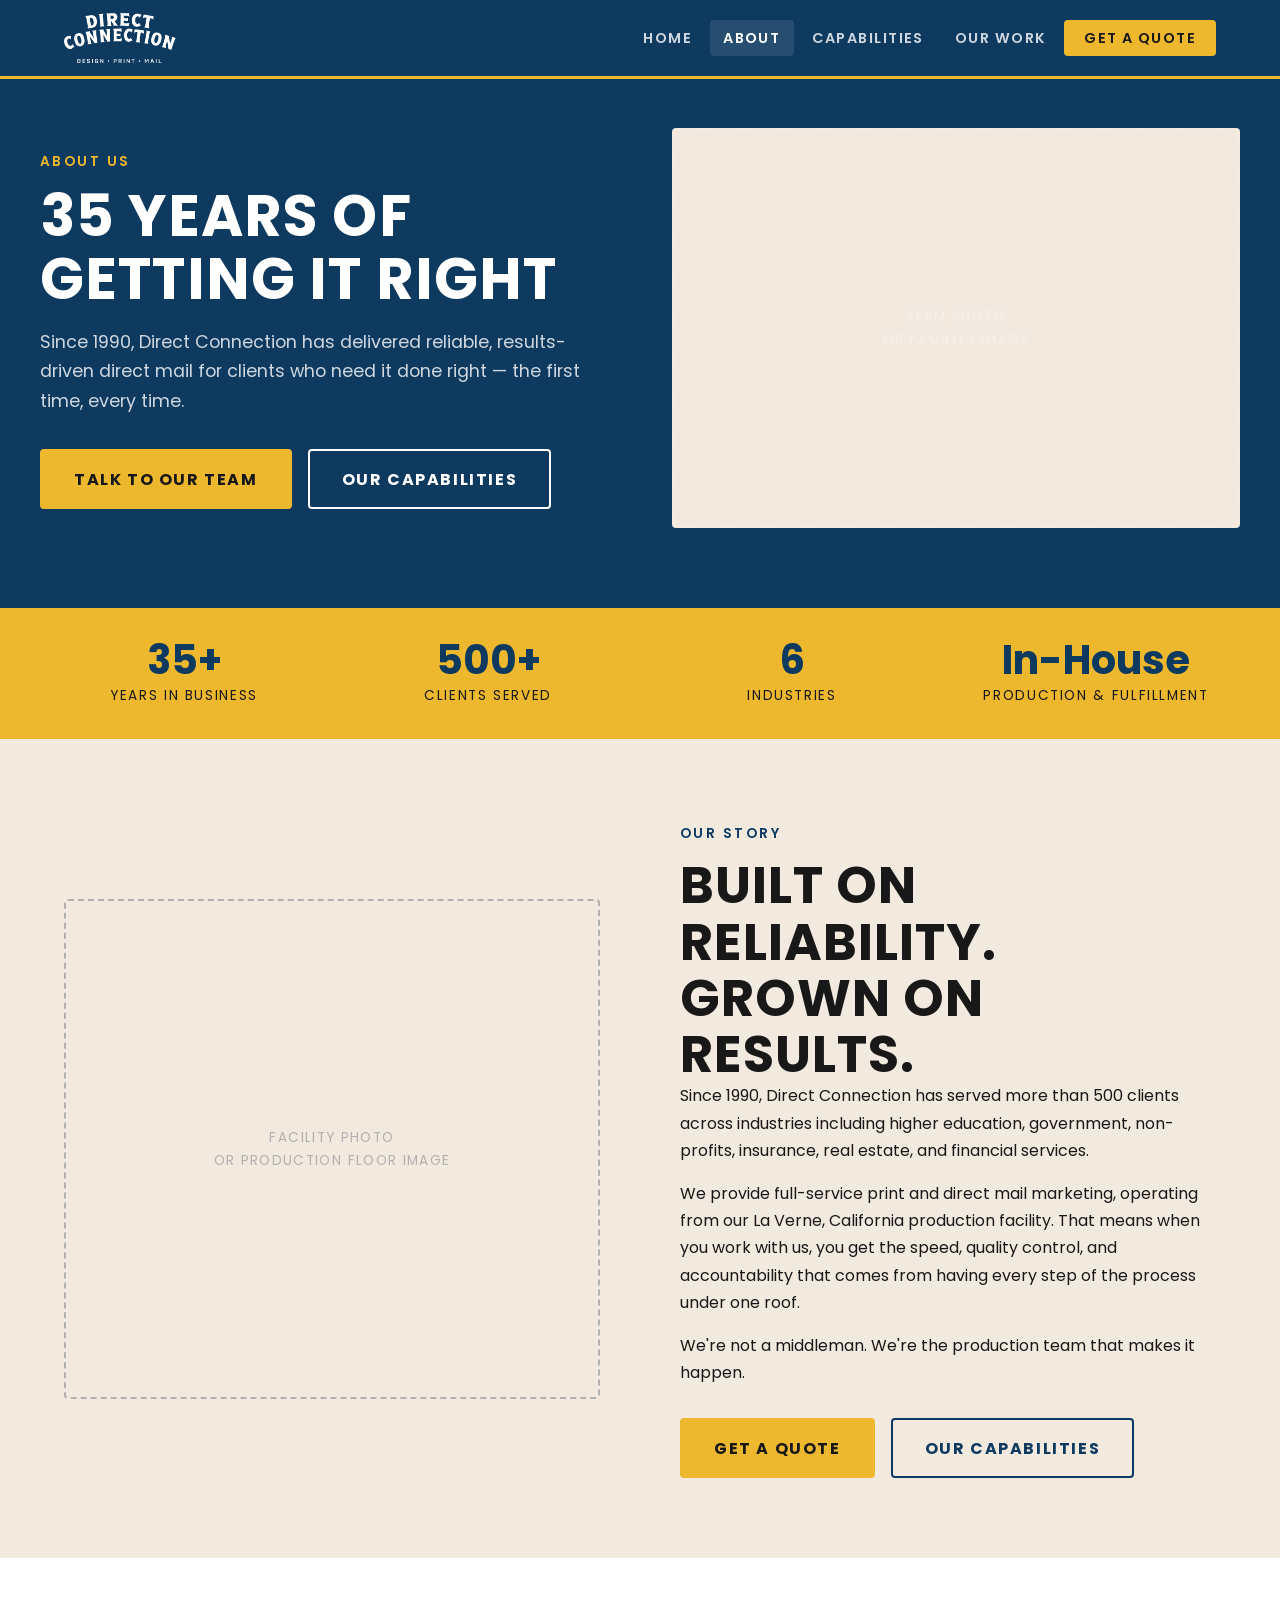
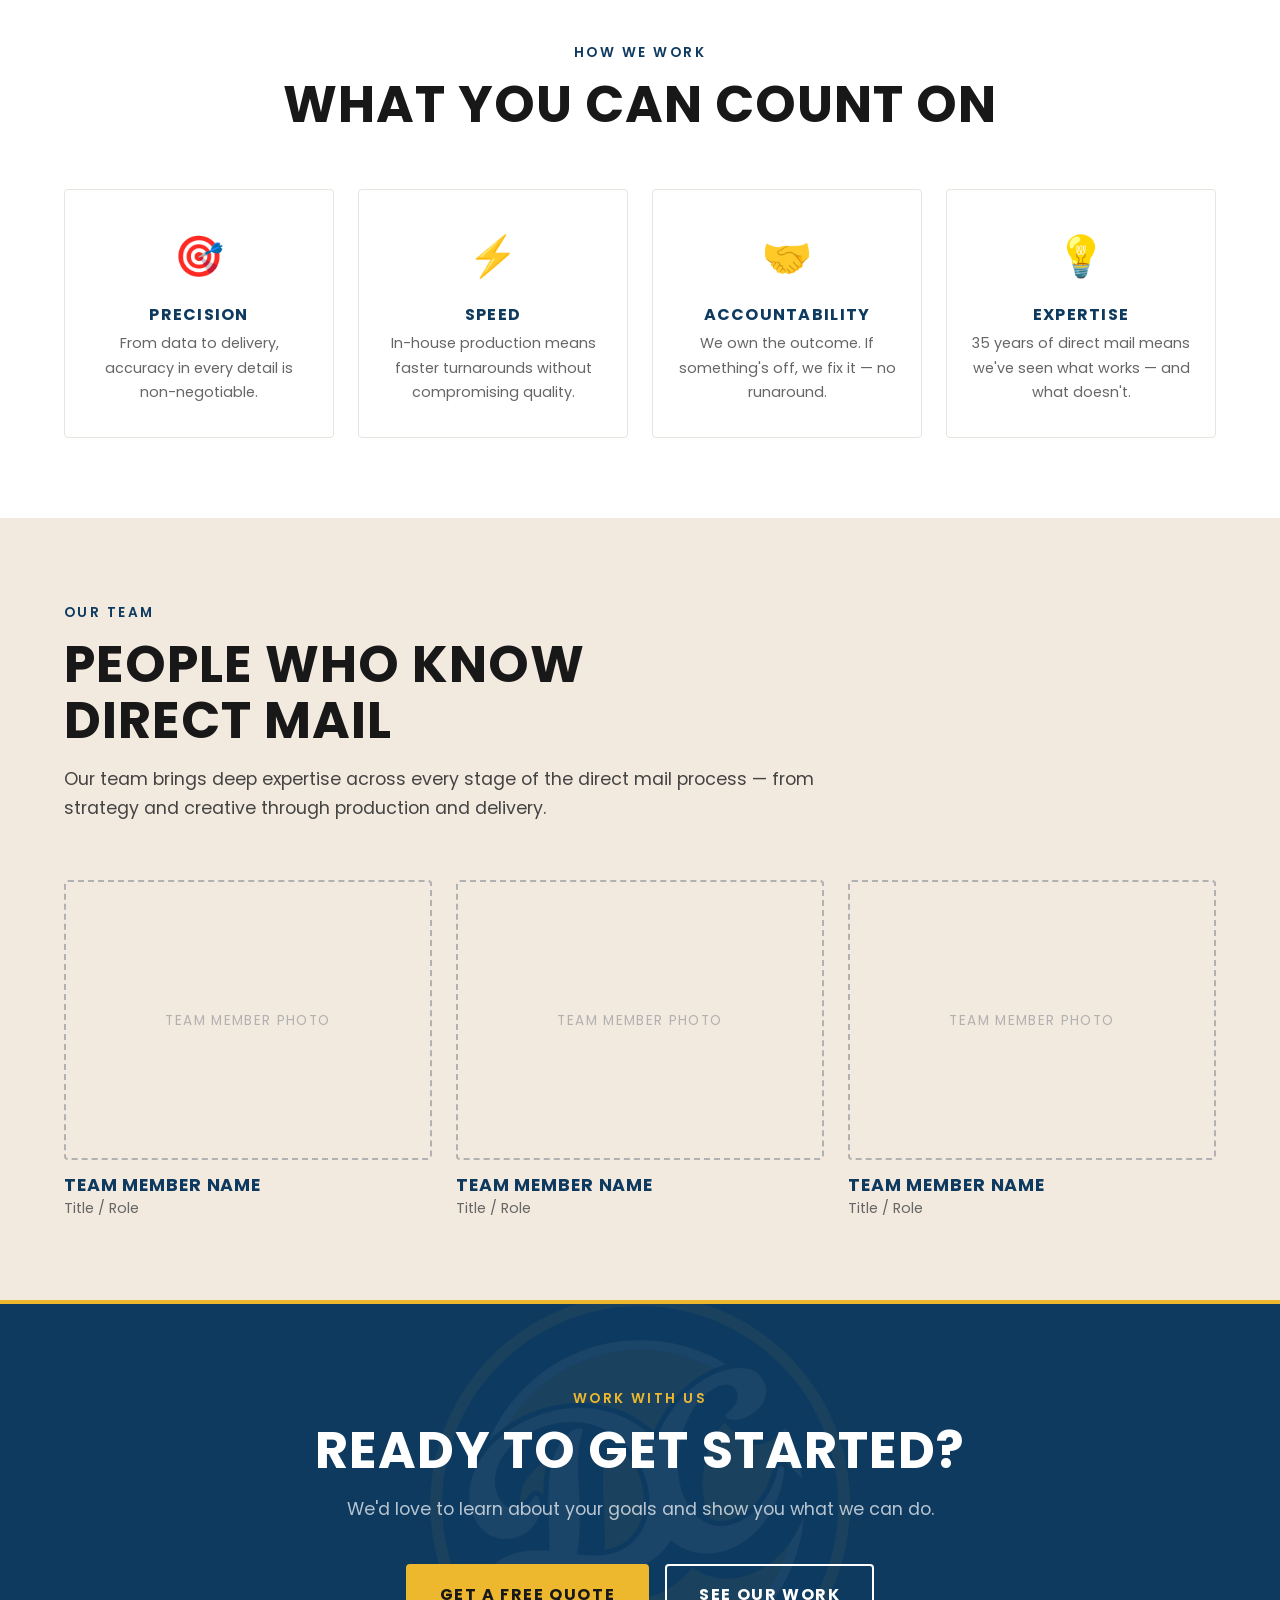
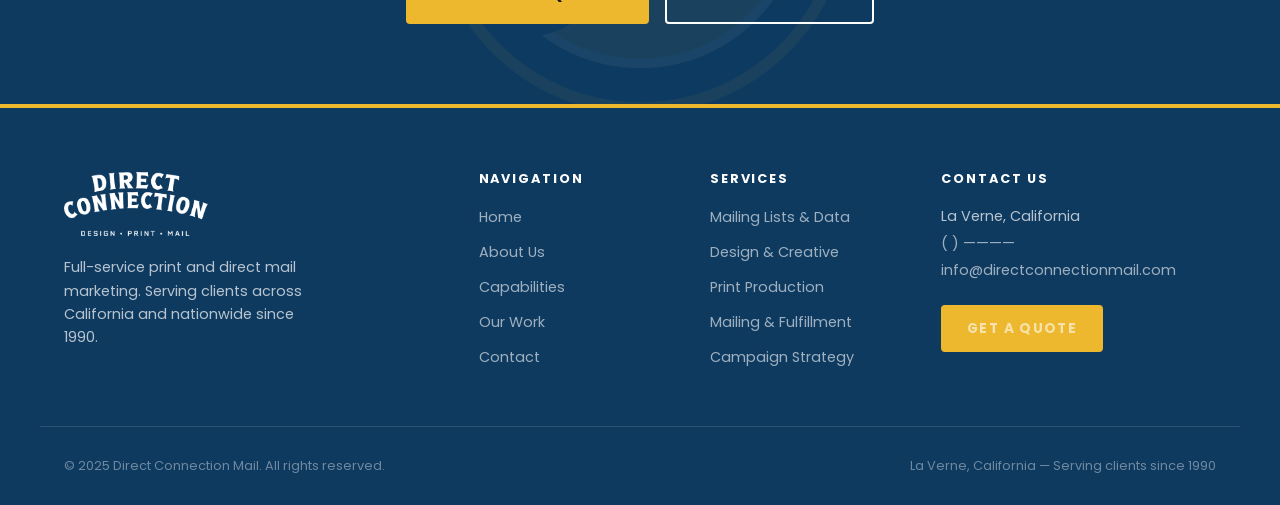
==== commit de500aef: "Update brand typography and accent color to R3 style guide - Swap Barlow Condensed + Atkinson Hyperl" ====
--- a/about.html
+++ b/about.html
@@ -8,7 +8,7 @@
 
   <link rel="preconnect" href="https://fonts.googleapis.com">
   <link rel="preconnect" href="https://fonts.gstatic.com" crossorigin>
-  <link href="https://fonts.googleapis.com/css2?family=Atkinson+Hyperlegible:ital,wght@0,400;0,700;1,400&family=Barlow+Condensed:wght@400;600;700;800&family=Dancing+Script:wght@600&display=swap" rel="stylesheet">
+  <link href="https://fonts.googleapis.com/css2?family=Poppins:wght@400;600;700;800&family=Dancing+Script:wght@600&display=swap" rel="stylesheet">
 
   <link rel="icon" type="image/png" href="assets/images/logos/Monogram Patch TEXT.png">
   <link rel="stylesheet" href="css/style.css">
--- a/css/style.css
+++ b/css/style.css
@@ -2,7 +2,7 @@
    DIRECT CONNECTION MAIL — Main Stylesheet
    Brand Colors:
      Navy:     #0E3A60
-     Yellow:   #FFEA05
+     Yellow:   #EDB72E
      Cream:    #F3EADF
      Dark:     #191818
      Gray:     #B1B1B1
@@ -15,7 +15,7 @@
 
 :root {
   --navy:    #0E3A60;
-  --yellow:  #FFEA05;
+  --yellow:  #EDB72E;
   --cream:   #F3EADF;
   --dark:    #191818;
   --gray:    #B1B1B1;
@@ -23,9 +23,9 @@
   --navy-light: #1a5290;
   --dark-80: rgba(25,24,24,0.8);
 
-  --font-head: 'Barlow Condensed', sans-serif;
+  --font-head: 'Poppins', sans-serif;
   --font-script: 'Dancing Script', cursive;
-  --font-body: 'Atkinson Hyperlegible', sans-serif;
+  --font-body: 'Poppins', sans-serif;
 
   --max-w: 1200px;
   --section-pad: 5rem 1.5rem;
@@ -56,7 +56,7 @@
   letter-spacing: 0.02em;
   text-transform: uppercase;
 }
-h1 { font-size: clamp(2.8rem, 6vw, 5rem); }
+h1 { font-size: clamp(2.2rem, 5vw, 3.6rem); }
 h2 { font-size: clamp(2rem, 4vw, 3.2rem); }
 h3 { font-size: clamp(1.4rem, 2.5vw, 2rem); }
 h4 { font-size: 1.2rem; }
@@ -86,6 +86,28 @@
 
 p { margin-bottom: 1rem; max-width: 70ch; }
 p:last-child { margin-bottom: 0; }
+
+/* ── Star List (brand iconography) ── */
+.star-list { list-style: none; padding: 0; }
+.star-list li {
+  padding-left: 2rem;
+  position: relative;
+  margin-bottom: 0.5rem;
+}
+.star-list li::before {
+  content: '★';
+  position: absolute;
+  left: 0;
+  top: 0.1em;
+  background: var(--navy);
+  color: var(--yellow);
+  font-size: 0.65rem;
+  width: 1.25rem;
+  height: 1.25rem;
+  display: flex;
+  align-items: center;
+  justify-content: center;
+}
 
 /* ── Utility ── */
 .container { max-width: var(--max-w); margin: 0 auto; padding: 0 1.5rem; }
@@ -286,6 +308,12 @@
   color: var(--white);
   margin-bottom: 0.5rem;
   font-size: clamp(2.5rem, 5vw, 4.5rem);
+}
+
+/* Stacked 3-line declarative hero variant */
+.hero-h1-stack {
+  font-size: clamp(2.2rem, 4.2vw, 4rem);
+  line-height: 1.2;
 }
 
 .hero h1 .accent-line {
@@ -598,6 +626,142 @@
 .testimonial-author span {
   font-size: 0.85rem;
   color: #888;
+}
+
+/* ============================================================
+   IN-HOUSE CALLOUT BAND
+   ============================================================ */
+.inhouse-band {
+  background: var(--dark);
+  color: var(--white);
+  padding: 5rem 1.5rem;
+  overflow: hidden;
+}
+.inhouse-band-inner {
+  display: grid;
+  grid-template-columns: 1fr 1fr;
+  gap: 5rem;
+  align-items: center;
+}
+.inhouse-statement {
+  font-family: var(--font-head);
+  font-size: clamp(2.8rem, 5vw, 4.5rem);
+  font-weight: 700;
+  text-transform: uppercase;
+  line-height: 1.05;
+  letter-spacing: 0.02em;
+}
+.inhouse-statement .accent { color: var(--yellow); }
+
+.inhouse-pillars {
+  display: flex;
+  flex-direction: column;
+  gap: 2rem;
+  border-left: 2px solid rgba(255,255,255,0.1);
+  padding-left: 3rem;
+}
+.inhouse-pillar {
+  display: flex;
+  gap: 1.25rem;
+  align-items: flex-start;
+}
+.inhouse-pillar-num {
+  font-family: var(--font-head);
+  font-size: 1.8rem;
+  font-weight: 700;
+  color: var(--yellow);
+  line-height: 1;
+  flex-shrink: 0;
+  width: 2.5rem;
+}
+.inhouse-pillar h4 {
+  font-size: 1rem;
+  color: var(--white);
+  text-transform: uppercase;
+  letter-spacing: 0.08em;
+  margin-bottom: 0.35rem;
+}
+.inhouse-pillar p {
+  font-size: 0.9rem;
+  color: rgba(255,255,255,0.55);
+  margin: 0;
+  max-width: 100%;
+  line-height: 1.6;
+}
+
+/* ============================================================
+   FAQ ACCORDION
+   ============================================================ */
+.faq-section { padding: var(--section-pad); background: var(--cream); }
+.faq-list {
+  max-width: 820px;
+  margin: 0 auto;
+}
+.faq-item { border-bottom: 1px solid #cec8c0; }
+.faq-item:first-child { border-top: 1px solid #cec8c0; }
+
+.faq-question {
+  width: 100%;
+  background: none;
+  border: none;
+  padding: 1.5rem 0;
+  display: flex;
+  justify-content: space-between;
+  align-items: center;
+  gap: 1.5rem;
+  cursor: pointer;
+  text-align: left;
+  font-family: var(--font-head);
+  font-size: 1.05rem;
+  font-weight: 700;
+  letter-spacing: 0.03em;
+  text-transform: uppercase;
+  color: var(--navy);
+  transition: color var(--transition);
+}
+.faq-question:hover { color: var(--dark); }
+
+.faq-icon {
+  width: 28px;
+  height: 28px;
+  flex-shrink: 0;
+  border: 2px solid var(--navy);
+  border-radius: 50%;
+  position: relative;
+  transition: background var(--transition), border-color var(--transition);
+}
+.faq-icon::before,
+.faq-icon::after {
+  content: '';
+  position: absolute;
+  top: 50%; left: 50%;
+  background: var(--navy);
+  transition: transform 0.25s ease, opacity 0.25s ease;
+}
+.faq-icon::before {
+  width: 10px; height: 2px;
+  transform: translate(-50%, -50%);
+}
+.faq-icon::after {
+  width: 2px; height: 10px;
+  transform: translate(-50%, -50%);
+}
+.faq-item.open .faq-icon {
+  background: var(--navy);
+  border-color: var(--navy);
+}
+.faq-item.open .faq-icon::before,
+.faq-item.open .faq-icon::after { background: var(--white); }
+.faq-item.open .faq-icon::after { transform: translate(-50%, -50%) rotate(90deg); opacity: 0; }
+
+.faq-answer {
+  padding-bottom: 1.75rem;
+}
+.faq-answer p {
+  color: #555;
+  margin: 0;
+  max-width: 100%;
+  line-height: 1.75;
 }
 
 /* ============================================================
@@ -1020,6 +1184,9 @@
   .hero-content { padding: 4rem 1.5rem; max-width: 100%; margin: 0; }
   .hero-visual { display: none; }
 
+  .inhouse-band-inner { grid-template-columns: 1fr; gap: 3rem; }
+  .inhouse-pillars { border-left: none; padding-left: 0; border-top: 1px solid rgba(255,255,255,0.1); padding-top: 2rem; }
+
   .value-grid,
   .services-grid,
   .industries-grid,
